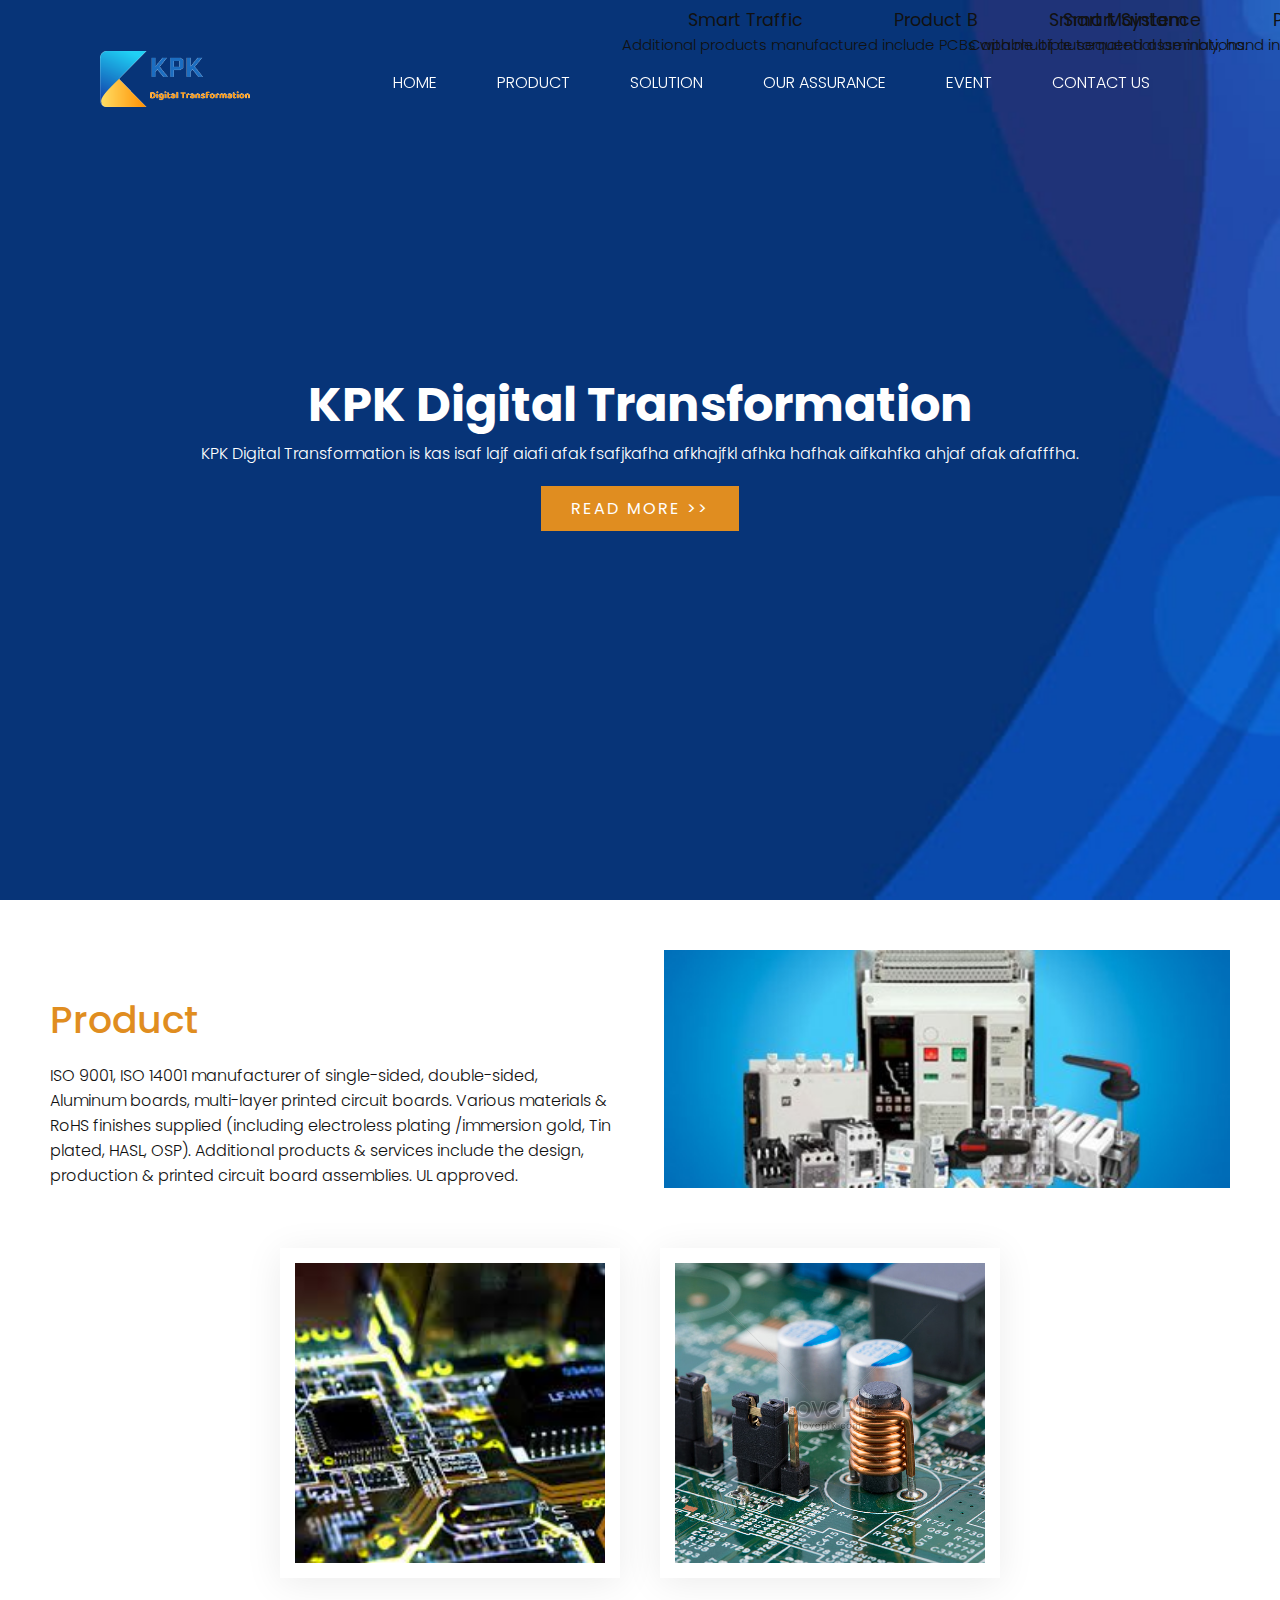
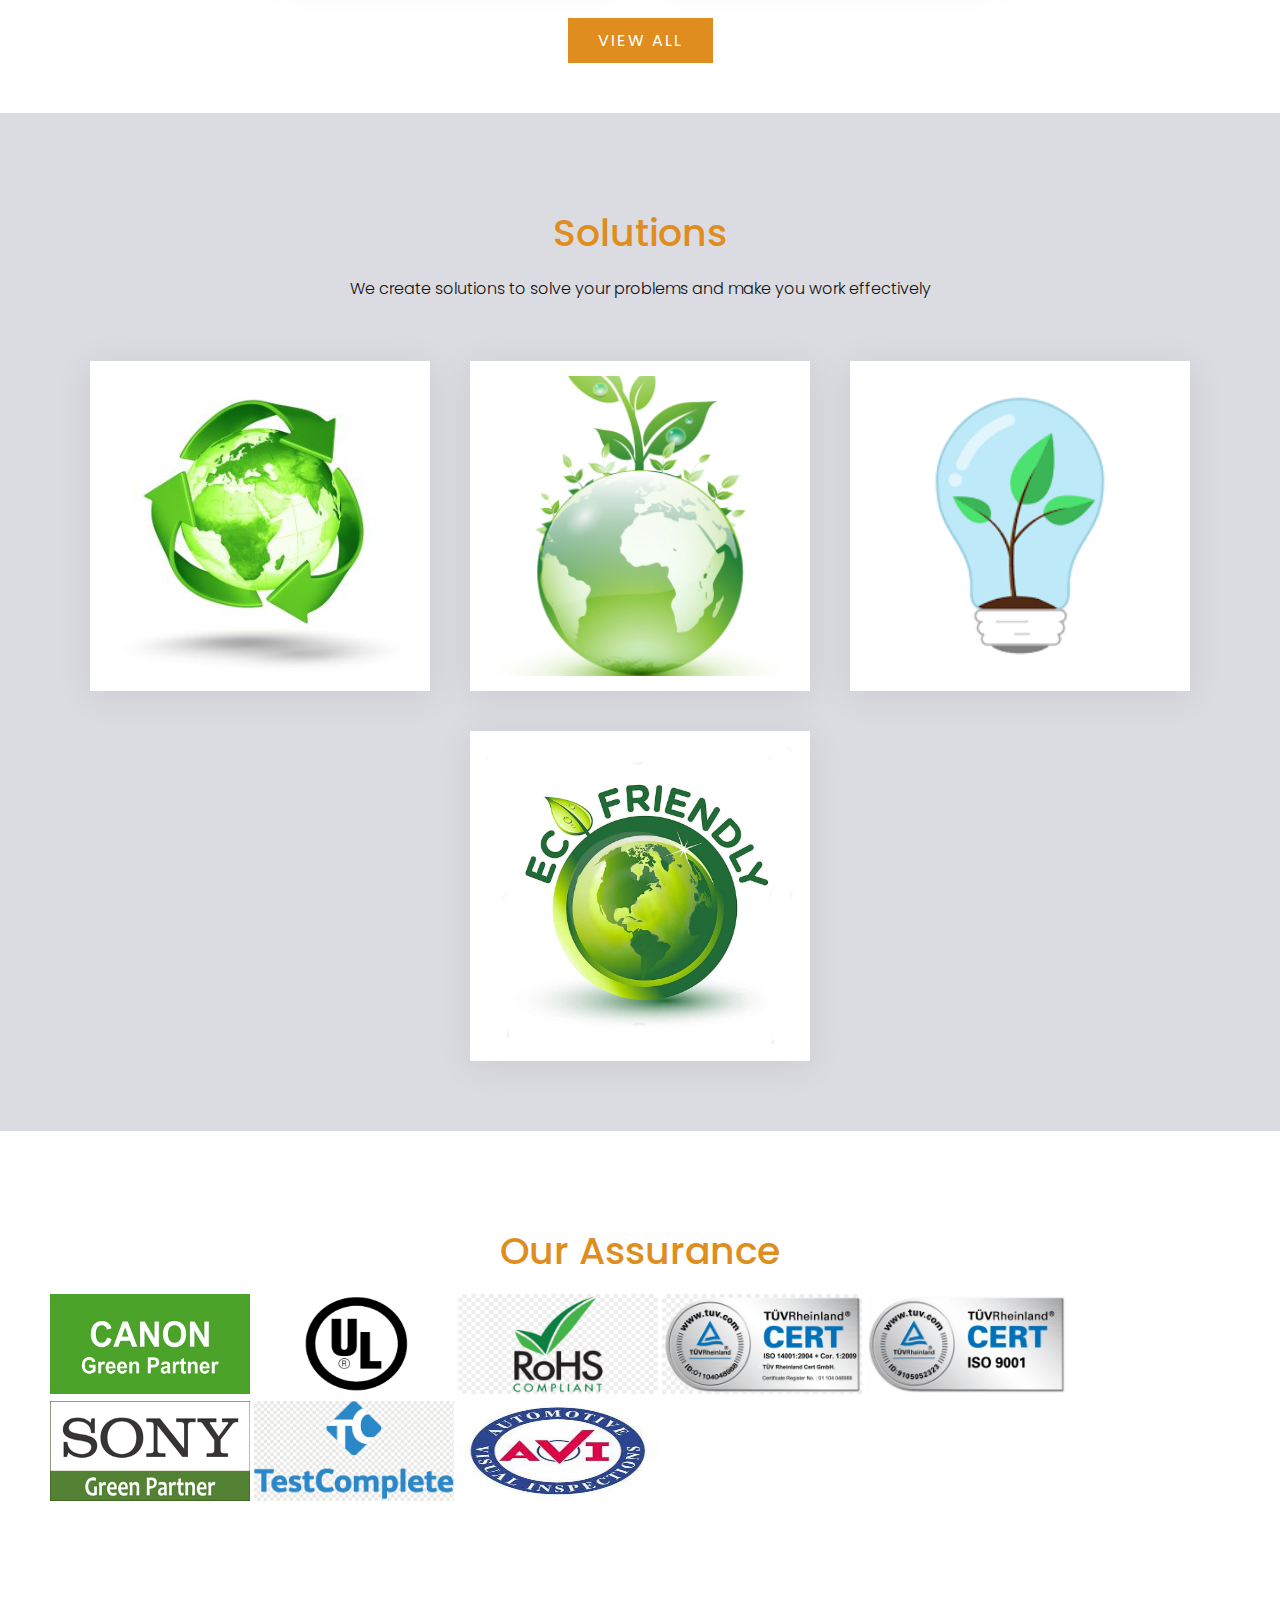
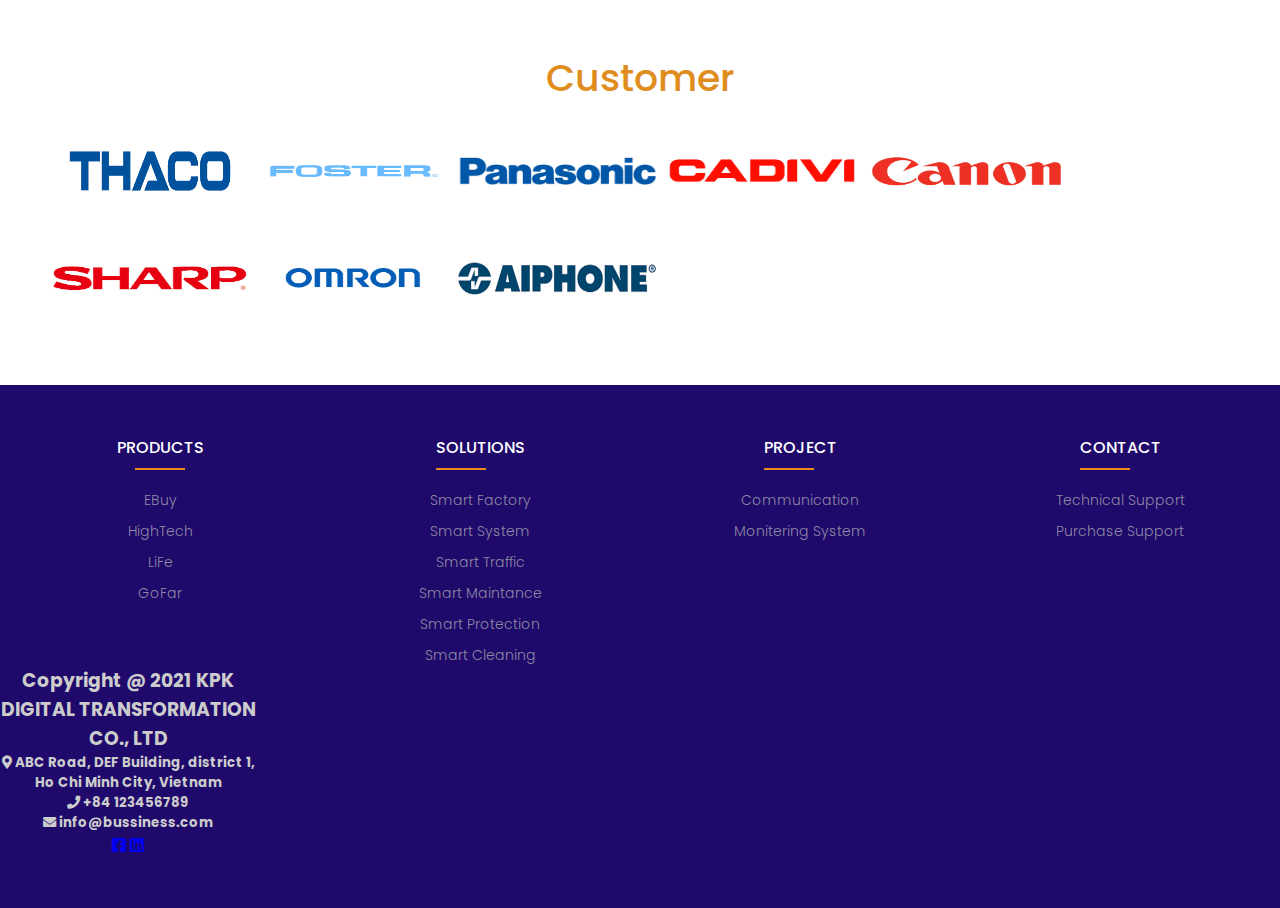
==== index.html @ be0f2faa "add component for web" ====
<!DOCTYPE html>
<html>
    <head>
        <meta charset="UTF-8">
        <meta name="viewport" content="width=device-width, initial-scale=1.0">
        <title>KPK Digital Transformation</title>
        <link rel="stylesheet" href="style.css">
        <link rel="stylesheet" href="https://cdnjs.cloudflare.com/ajax/libs/font-awesome/5.15.3/css/all.min.css">
        <link rel="preconnect" href="https://fonts.gstatic.com">
        
        <script src="https://code.jquery.com/jquery-3.3.1.slim.min.js"></script>
        <script src="https://cdnjs.cloudflare.com/ajax/libs/popper.js/1.14.7/umd/popper.min.js" ></script>
        <script src="https://stackpath.bootstrapcdn.com/bootstrap/4.3.1/js/bootstrap.min.js"></script>
        
    
    </head>
    <body>
        <!---------------header----------------->
        <header>
            <a href="index.html" class="logo"><img src="image/kpk-full.png" alt=""></a>
            <div class="navLink">
               
            <ul class="navigation">
                <li><a href="#banner">HOME</a></li> 
                <li><a href="#PRODUCT">PRODUCT</a></li>
                <li><a href="#SOLUTIONS">SOLUTION</a></li>
                <li><a href="#ASSURANCE">OUR ASSURANCE</a></li>
                <li><a href="#EVENT">EVENT</a></li>
                <li><a href="contact.html">CONTACT US</a></li>
            </ul>
            </div>
           
        </header>
        <section class="banner" id="banner">
            <div class="content">
                <h2>KPK Digital Transformation</h2>
                <p>KPK Digital Transformation is kas isaf lajf aiafi 
                    afak fsafjkafha afkhajfkl afhka hafhak aifkahfka ahjaf afak
                afafffha. </p>
                <a href="#" class="btn hero">Read More >></a>
            </div>
        </section>

<!-------------------Product--------------------------->
        <section class="product" id="PRODUCT">
            <div class="row">
                <div class="col50">
                    <h2 class="titleText"><span>Product</span></h2>
                        <p>ISO 9001, ISO 14001 manufacturer of single-sided, double-sided,
                            Aluminum boards, multi-layer printed circuit boards. Various
                            materials & RoHS finishes supplied (including electroless plating
                            /immersion gold, Tin plated, HASL, OSP). Additional products & 
                            services include the design, production & printed circuit board
                            assemblies. UL approved.
                        </p>
                </div>
                <div class="col50">
                    <div class="imgBx">
                        <img src="image/product0.jpg">
                    </div>
                </div>
            </div>

            <div class="content">
                <div class="box">
                    <div class="imgBx">
                        <a href="#"><img src="image/product1.jpg"></a>
                   </div>
                    <div class="text">
                        <h3>Product A</h3>
                        <p>Capable of automated assembly, hand insertion and soldering,
                            reflowing and wave soldering.</p>
                    </div>
                </div>
                <div class="box">
                    <div class="imgBx">
                        <a href="#"><img src="image/product2.jpg"></a>
                    </div>
                    <div class="text">
                        <h3>Product B</h3>
                        <p>Additional products manufactured include PCBs with multiple
                        sequential laminations.</p>
                    </div>
                </div>
            </div>
            <div class="title">
                <a href="#" class="btn pro">View all</a>
            </div>
        </section>

<!--------------------Solution------------------------->
        <section class="solution" id="SOLUTIONS">
            <div class="title">
                <h2 class="titleText"><span>Solutions</span></h2>
                <p>We create solutions to solve your problems and make 
                    you work effectively <br> </p>
            </div>
            <div class="content">
                <div class="box">
                    <div class="imgBx">
                        <a href="#"><img src="image/solution1.png"></a>
                    </div>
                    <div class="text">
                        <h3>Smart Factory</h3>
                    </div>
                </div>
                <div class="box">
                    <div class="imgBx">
                        <a href="#"><img src="image/solution2.jpg"></a>
                        
                    </div>
                    <div class="text">
                        <h3>Smart Maintance</h3>
                    </div>
                </div>
                <div class="box">
                    <div class="imgBx">
                        <a href="#"><img src="image/solution3.jpg"></a>
                        
                    </div>
                    <div class="text">
                        <h3>Smart Traffic</h3>
                    </div>
                </div>
                <div class="box">
                    <div class="imgBx">
                        <a href="#"><img src="image/solution4.jpg"></a>
                        
                    </div>
                    <div class="text">
                        <h3>Smart System</h3>
                    </div>
                </div>
            </div>
        </section>
<!-------------------Our Assurance--------------------------->

        <section class="assurance" id="ASSURANCE">
            <div class="title">
                <h2 class="titleText"><span>Our Assurance</span></h2>
                
            </div>
            <div class="content">
                <img src="image/assurance1.jpg">
                <img src="image/assurance2.png">
                <img src="image/assurance3.jpg">
                <img src="image/assurance4.jpg">
                <img src="image/assurance5.jpg">
                <img src="image/assurance6.jpg">
                <img src="image/assurance7.png">
                <img src="image/assurance8.jpg">
            </div>
        </section>
<!-------------------Customer--------------------------->

        <section class="customer">
            <div class="title">
                <h2 class="titleText"><span>Customer</span></h2>
                <div class="content">
                    <img src="image/customer1.jpg">
                    <img src="image/customer2.png">
                    <img src="image/customer3.jpg">
                    <img src="image/customer4.jpg">
                    <img src="image/customer5.png">
                    <img src="image/customer6.jpg">
                    <img src="image/customer7.jpg">
                    <img src="image/customer8.png">
                </div>
            </div>
        </section>


<!-------------------Footer---------------------->
        <footer class="footer">
            <div class="info">
                <div class="row">
                    <div class="footer-col">
                        <h4 class= "title"id="PRODUCT">PRODUCTS</h4>
                        <ul>
                            <li><a href="#">eBuy</a></li>
                            <li><a href="#">HighTech</a></li>
                            <li><a href="#">LiFe</a></li>
                            <li><a href="#">GoFar</a></li>
                        </ul>
                    </div>
                    <div class="footer-col">
                        <h4>SOLUTIONS</h4>
                        <ul>
                            <li><a href="#">Smart Factory</a></li>
                            <li><a href="#">Smart System</a></li>
                            <li><a href="#">Smart Traffic</a></li>
                            <li><a href="#">Smart Maintance</a></li>
                            <li><a href="#">Smart Protection</a></li>
                            <li><a href="#">Smart Cleaning</a></li>
                        </ul>
                    </div>
                    <div class="footer-col">
                        <h4>PROJECT</h4>
                        <ul>
                            <li><a href="#">Communication</a></li>
                            <li><a href="#">Monitering system</a></li>
                        </ul>
                    </div>
                    <div class="footer-col">
                        <h4>CONTACT</h4>
                        <ul>
                            <li><a href="#">Technical support</a></li>
                            <li><a href="#">Purchase support</a></li>
                        </ul>
                    </div>
                </div>
            </div>
            <div class="container">
                
                <div class="footer-row">
                        <h3>Copyright @ 2021 KPK DIGITAL TRANSFORMATION CO., LTD</h3>
                        <div class="info">
                            <div class="contact-row">
                                <div>                                    
                                    <h5><i class="fas fa-map-marker-alt"></i> ABC Road, DEF Building, district 1, Ho Chi Minh City, Vietnam</h5>
                                </div>
                            </div>
                            <div class="contact-row">
                                <div>                                    
                                    <h5><i class="fa fa-phone"></i> +84 123456789</h5>
                                </div>
                            </div>
                            <div class="contact-row">
                                <div>                                    
                                    <h5><i class="fa fa-envelope"></i> info@bussiness.com</h5>
                                </div>
                            </div>
                            <div class="face-in">
                                <a href="#"><i class="fab fa-facebook-square" width=80px></i></a>
                                <a href="#"><i class="fab fa-linkedin" width=80px></i></a>
                            </div>
                            

                        </div>
                </div>
            </div>
        </footer>
        
        
<!-----------script------------->
        <script type="text/javascript">
            window.addEventListener('scroll', function(){
                const header = document.querySelector('header');
                header.classList.toggle("sticky", window.scrollY > 0);
            });
        </script>

<script>
    var navLinks = document.getElementById("navLinks");
    function showMenu(){
        navLinks.style.right = "0";
    }
    function hideMenu(){
        navLinks.style.right = "-200px";
    }
</script>

<script type="text/javascript">
    window.addEventListener('scroll', function(){
        const header = document.querySelector('header');
        header.classList.toggle("sticky", window.scrollY > 0);
    });
</script>
    </body>
</html>
---- style.css ----
@import url('https://fonts.googleapis.com/css?family=Poppins:200,300,400,500,600,700,800,900&display=swap');

*
{
    font-family: 'Poppins', sans-serif;
    margin: 0;
    padding: 0;
    box-sizing: border-box;
    scroll-behavior: smooth;
}
p
{
    font-weight: 300;
    color: #111;

}
body
{
    min-height: 900px;  
}
.banner
{
    position: relative;
    width: 100%;
    min-height: 100vh;
    display: flex;
    justify-content: center;
    align-items: center;
    background: url(image/banner.jpg);
    background-size: cover;
}
.banner .content
{
    max-width: 900px;
    text-align: center;
}
.banner .content h2
{
    font-size: 3em;
    color: #fff;
}
.banner .content p
{
    font-size: 1em;
    color: #fff;
}

.btn
{
    font-size: 1em;
    color: #fff;
    background: #e08d20;
    display: inline-block;
    padding: 10px 30px;
    margin-top: 20px;
    text-transform: uppercase;
    text-decoration: none;
    letter-spacing: 2px;
    transition: 0.5s;
    border: #e08d20;    
}
.btn:hover
{
    /*letter-spacing: 6px;*/
    background: none;
    transition: 0.5s;
    /*border: 2px solid transparent;*/
    color: #e08d20;
    border: 2px solid #e08d20;
}


header
{
    position: fixed;
    top: 0;
    left: 0;
    width: 100%;
    padding: 40px 100px;
    z-index: 10000;
    display: flex;
    justify-content: space-between;
    align-items: center;
    transition: 0.5s;
}
header.sticky
{
    background: #fff;
    padding: 10px 100px;
    box-shadow: 0 5px 20px rgba(0,0,0,0.05);
}

header img
{
    width: 150px;
}
header .navigation
{
    position: relative;
    display: flex;
}
header .navigation li
{
    list-style: none;
    margin: 30px;
}
header .navigation li a
{
    text-decoration: none;
    color: #fff;
    font-weight: 300;
}

header.sticky .navigation li a
{
    color: #111;
}
header .navigation li a:hover
{
    color: #e08d20;
}


section
{
    padding: 50px;
}
.row
{
    position: relative;
    width: 100%;
    display: flex;
    justify-content: space-between;
}
.row .col50
{
    position: relative;
    width: 48%;
}
.titleText
{
    color: #111;
    font-size: 2cm;
    font-weight: 300;
}
.titleText span
{
    color: #e08d20;
    font-weight: 500;
    font-size: 0.5em;
}
.row .col50 .imgBx
{
    position: relative;
    width: 100%;
    /*min-height: 200px;*/
    height: 100%;
}
.row .col50 .imgBx img
{
    position: absolute;
    top: 0;
    left: 0;
    width: 100%;
    height: 100%;
    object-fit: cover;
}

.title
{
    width: 100%;
    display: flex;
    justify-content: center;
    align-items: center;
    flex-direction: column;
}

/*=================PRODUCT==================*/
.product .content
{
    display: flex;
    justify-content: center;
    flex-direction: row-reverse;
    flex-wrap: wrap;
    margin-top: 40px;
}
.product .content .box
{
    width: 340px;
    margin: 20px;
    border: 15px solid #fff;
    box-shadow: 0 5px 35px rgba(14, 13, 13, 0.08);
}
.product .content .box .imgBx
{
    position: relative;
    width: 100%;
    height: 300px;
}
.product .content .box .imgBx img
{
    position: absolute;
    top: 0;
    left: 0;
    width: 100%;
    height: 100%;
    object-fit: cover;
}
.product .content .box .text
{
    padding: 15px 0 5px;
    background: transparent;
    height: 100%;
    width: 100%;
    transition: 0.5s;
}
.product .content .box .text h3
{
    font-weight: 400;
    color: #111;
    text-align: center;
}


/*--------------solution----------------*/
.solution{
    background-color: rgb(219, 219, 226);
}
.solution .content
{
    display: flex;
    justify-content: center;
    flex-direction: row-reverse;
    flex-wrap: wrap;
    margin-top: 40px;
}
.solution .content .box
{
    width: 340px;
    margin: 20px;
    border: 15px solid #fff;
    box-shadow: 0 5px 35px rgba(14, 13, 13, 0.08);
}
.solution .content .box .imgBx
{
    position: relative;
    width: 100%;
    height: 300px;
}
.solution .content .box .imgBx img
{
    position: absolute;
    top: 0;
    left: 0;
    width: 100%;
    height: 100%;
    object-fit: cover;
}
.solution .content .box .text
{
    padding: 15px 0 5px;
    background: transparent;
    height: 100%;
    width: 100%;
    transition: 0.5s;
}
.solution .content .box .text h3
{
    font-weight: 400;
    color: #111;
    text-align: center;
}
/*==============ASSURANcE===============*/
.assurance .content img{
    width: 200px;
    height: 100px;

}

/*==============CUSTOMER================*/
.customer img{
    width: 200px;
    height: 100px;

}


/*-----------footer----------------*/
.footer{
    width: 100%;
    text-align: center;
    padding: 30px 0;
}


/*----------------footer-----------------*/
.footer{
    background-color: rgb(31, 10, 107);
    padding: 50px 0;
}
ul{
    list-style: none;
}
.row{
    display: flex;
    flex-wrap: wrap;
}
.footer-col{
    width: 25%;
    padding: 0 15px;   
}
.footer-col h4{
    font-size: 16px;
    color: #ffff;
    text-transform: capitalize;
    margin-bottom: 30px;
    font-weight: 500;
    position: relative;

}
.footer-col h4::before{
    content: '';
    position: absolute;
    text-align: center;
    bottom: -10px;
    background-color: #e98a1e;
    height: 2px;
    box-sizing: border-box;
    width: 50px;
}
.footer-col ul li:not(:last-child){
    margin-bottom: 10px;
}
.footer-col ul li a{
    font-size: 14px;
    text-transform: capitalize;
    color: #ffff;
    text-decoration: none;
    font-weight: 300;
    color: #bbbb;
    display: block;
    transition: all 0.3s ease;
}
.footer-col ul li a:hover{
    color: #fff;
    padding-left: 10px;
}

.footer-row{
    width: 20%;
    color: #ccc;
}



/*=========CONTACT us==========*/
.location{
    margin: auto;
    padding:  80px 0;
}

.contact{
    width: 80%;
    margin: auto;
}
.contact-col{
    flex-basis: 48%;
    margin-bottom: 30px;
}
.contact-col div{
    display: flex;
    align-items: center;
    margin-bottom: 40px;
}

.contact-col input, .contact-col textarea{
    width: 100%;
    padding: 15px;
    margin-bottom: 17px;
    outline: none;
    border: 1px solid #ccc;
    box-sizing: border-box;
}

/*----------------------------Navbar in other site----------------------------*/
.nav-bar{
    /*top: -10;
    z-index: 10;*/
    position: relative;
    display: flex;
    justify-content: space-between;
    align-items: center;
}
.nav-bar img{
    width: 150px;
}

.nav-link{
    flex: 1;
    text-align: right;
    color: #111;
    font-weight: 600;
    font-size: 16px;
}
.nav-link ul li{
    list-style: none;
    display: inline-block;
    padding: 8px 12px;
    position: relative;
}
.nav-link ul li a{
    color: #111;
    text-decoration: none;
    font-size: 16px;
}
.nav-link ul li a:hover{
    color: #e08d20;
}

/* Slideshow container */
.slideshow-container {
    max-width: 1000px;
    position: relative;
    margin: auto;
  }
  
  /* Hide the images by default */
  .mySlides {
    display: none;
  }
  
  /* Next & previous buttons */
  .prev, .next {
    cursor: pointer;
    position: absolute;
    top: 50%;
    width: auto;
    margin-top: -22px;
    padding: 16px;
    color: white;
    font-weight: bold;
    font-size: 18px;
    transition: 0.6s ease;
    border-radius: 0 3px 3px 0;
    user-select: none;
  }
  
  /* Position the "next button" to the right */
  .next {
    right: 0;
    border-radius: 3px 0 0 3px;
  }
  
  /* On hover, add a black background color with a little bit see-through */
  .prev:hover, .next:hover {
    background-color: rgba(0,0,0,0.8);
  }
  
  /* Caption text */
  .text {
    color: #f2f2f2;
    font-size: 15px;
    padding: 8px 12px;
    position: absolute;
    bottom: 8px;
    width: 100%;
    text-align: center;
  }
  
  /* Number text (1/3 etc) */
  .numbertext {
    color: #f2f2f2;
    font-size: 12px;
    padding: 8px 12px;
    position: absolute;
    top: 0;
  }
  
  /* The dots/bullets/indicators */
  .dot {
    cursor: pointer;
    height: 15px;
    width: 15px;
    margin: 0 2px;
    background-color: #bbb;
    border-radius: 50%;
    display: inline-block;
    transition: background-color 0.6s ease;
  }
  
  .active, .dot:hover {
    background-color: #717171;
  }
  
  /* Fading animation */
  .fade {
    -webkit-animation-name: fade;
    -webkit-animation-duration: 1.5s;
    animation-name: fade;
    animation-duration: 1.5s;
  }
  
  @-webkit-keyframes fade {
    from {opacity: .4}
    to {opacity: 1}
  }
  
  @keyframes fade {
    from {opacity: .4}
    to {opacity: 1}
  }
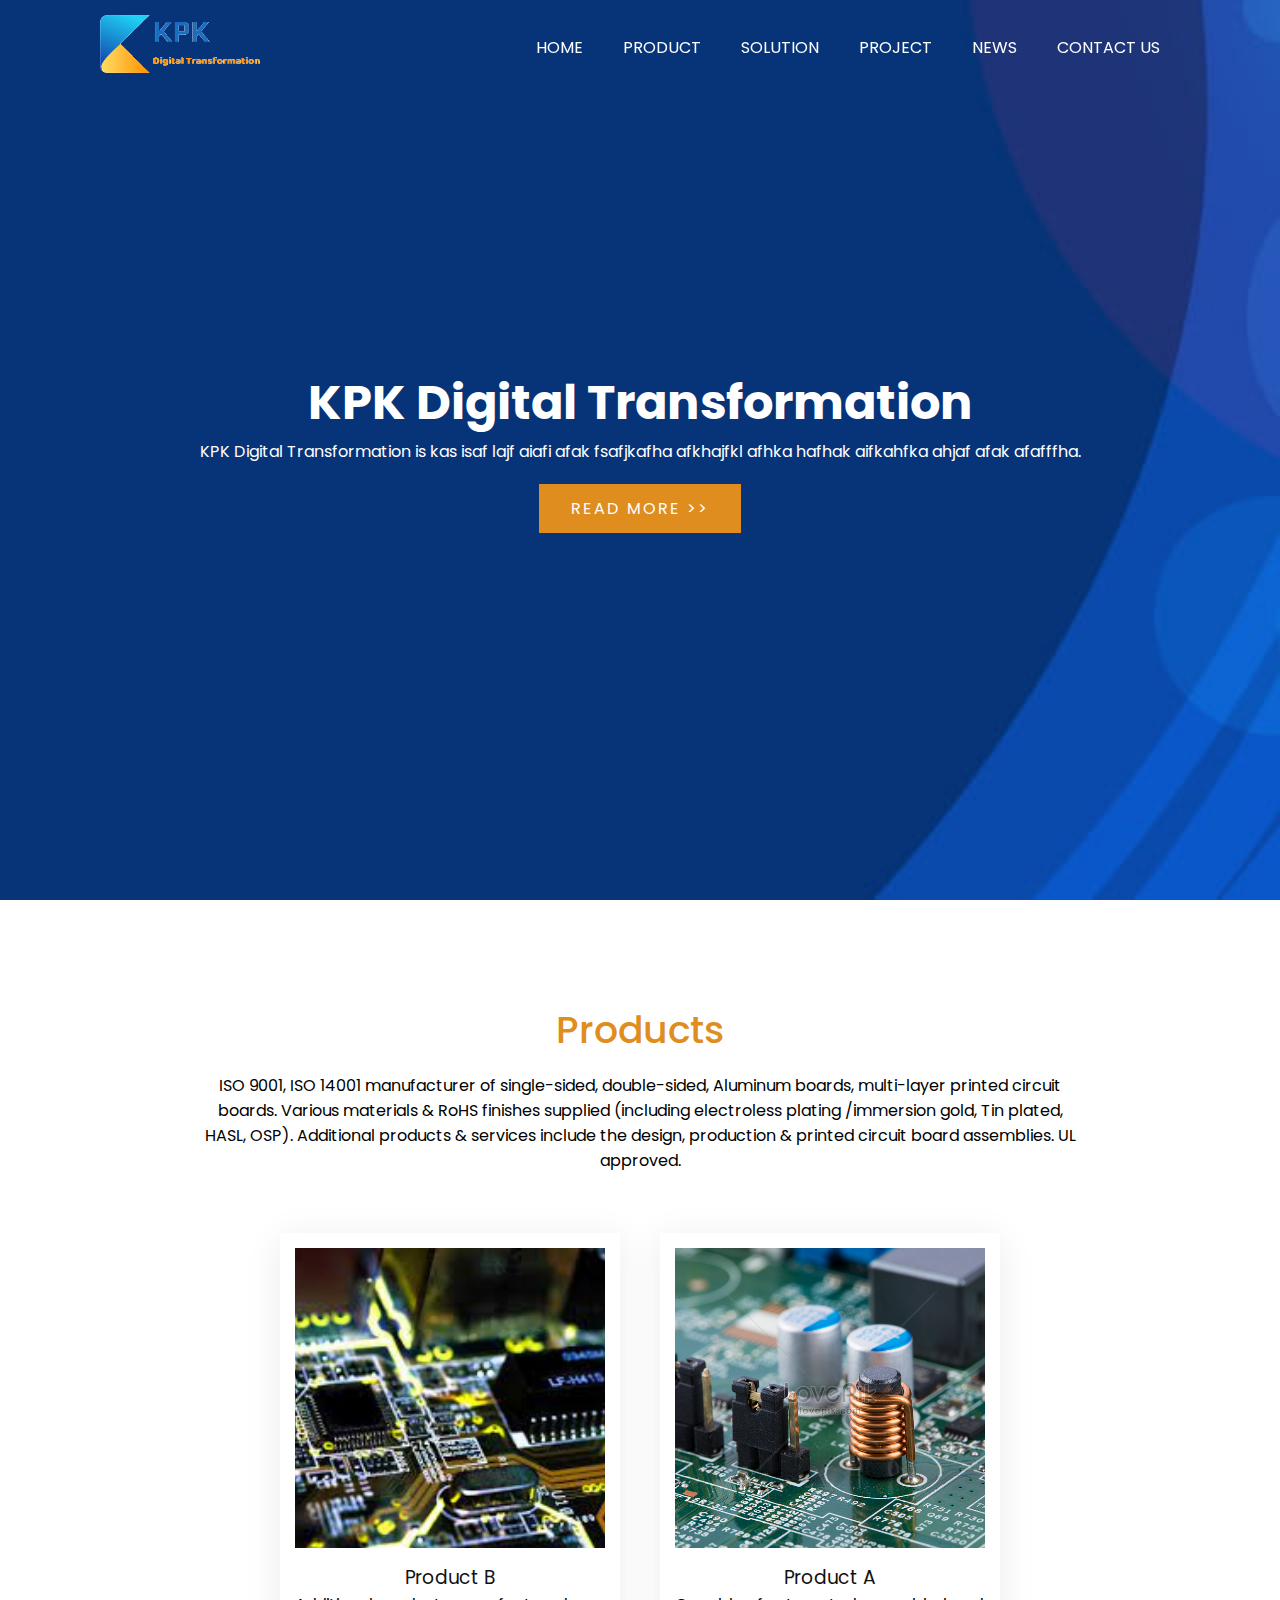
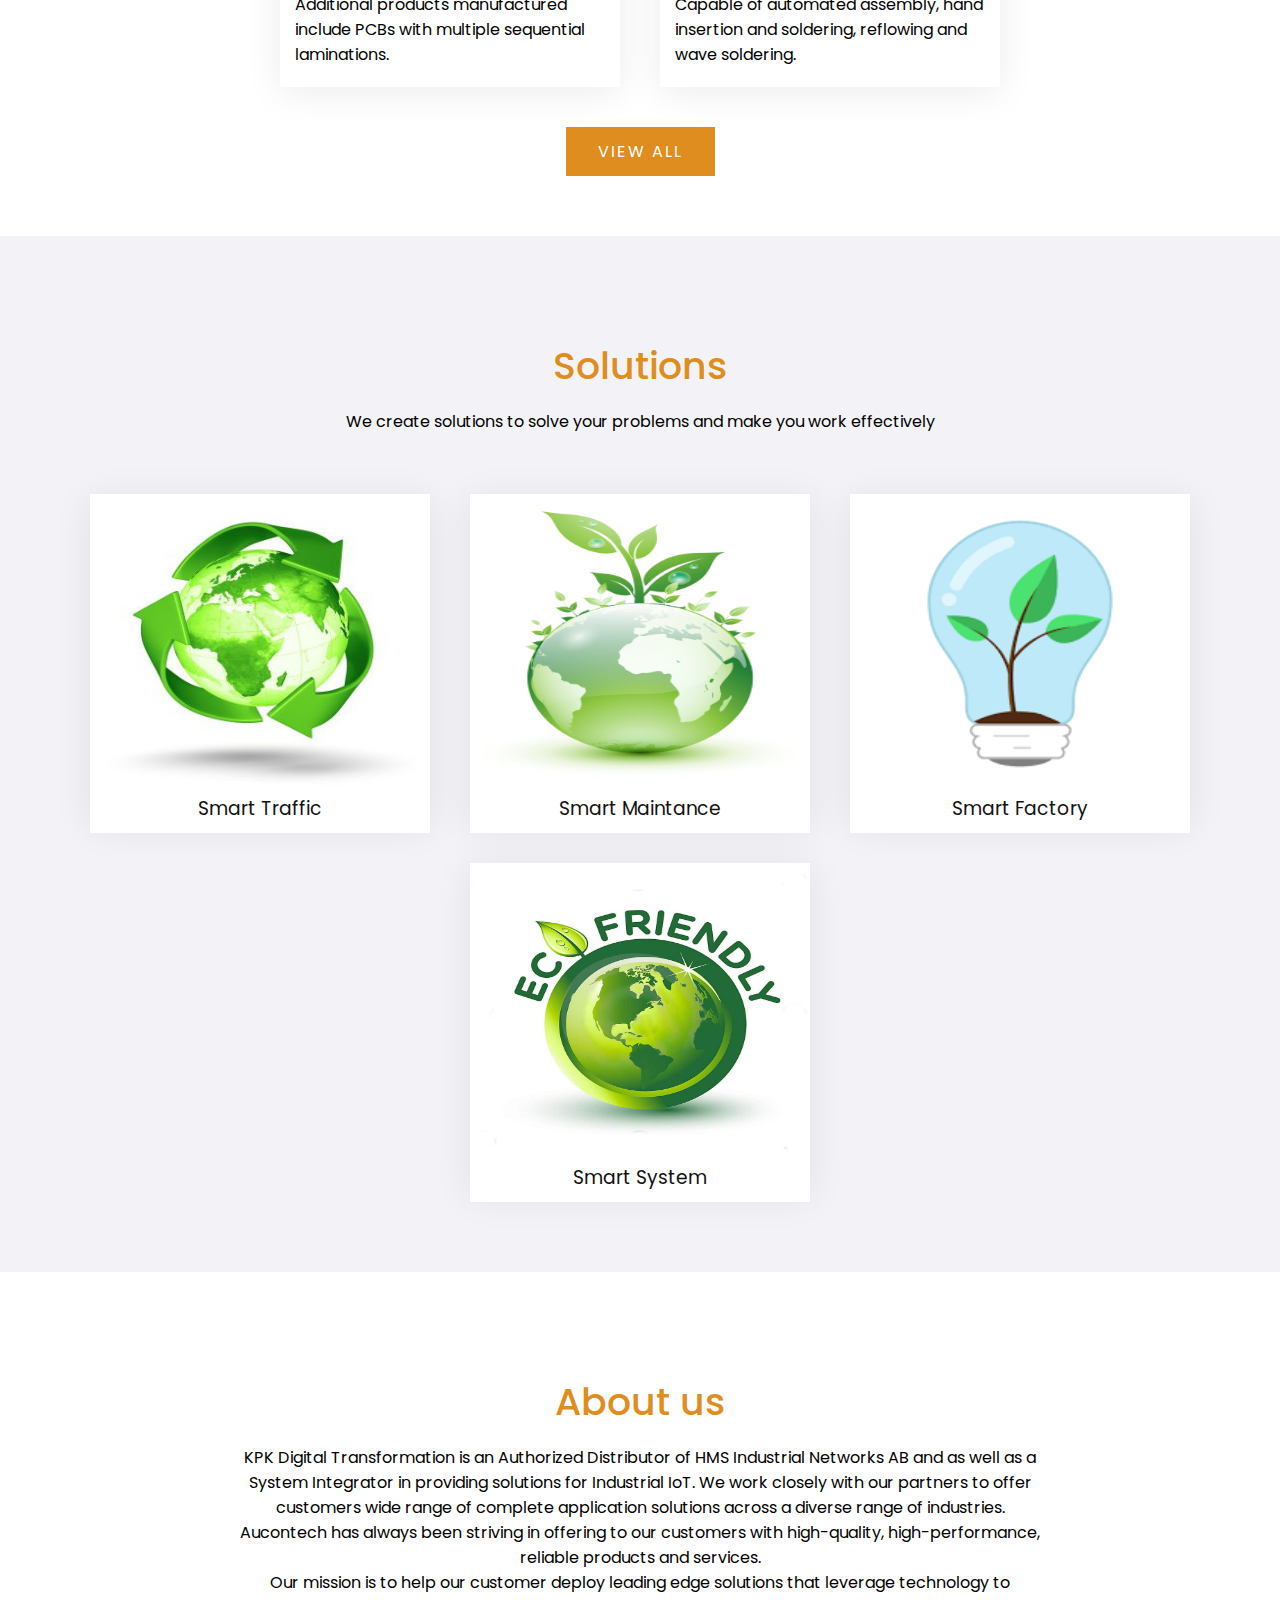
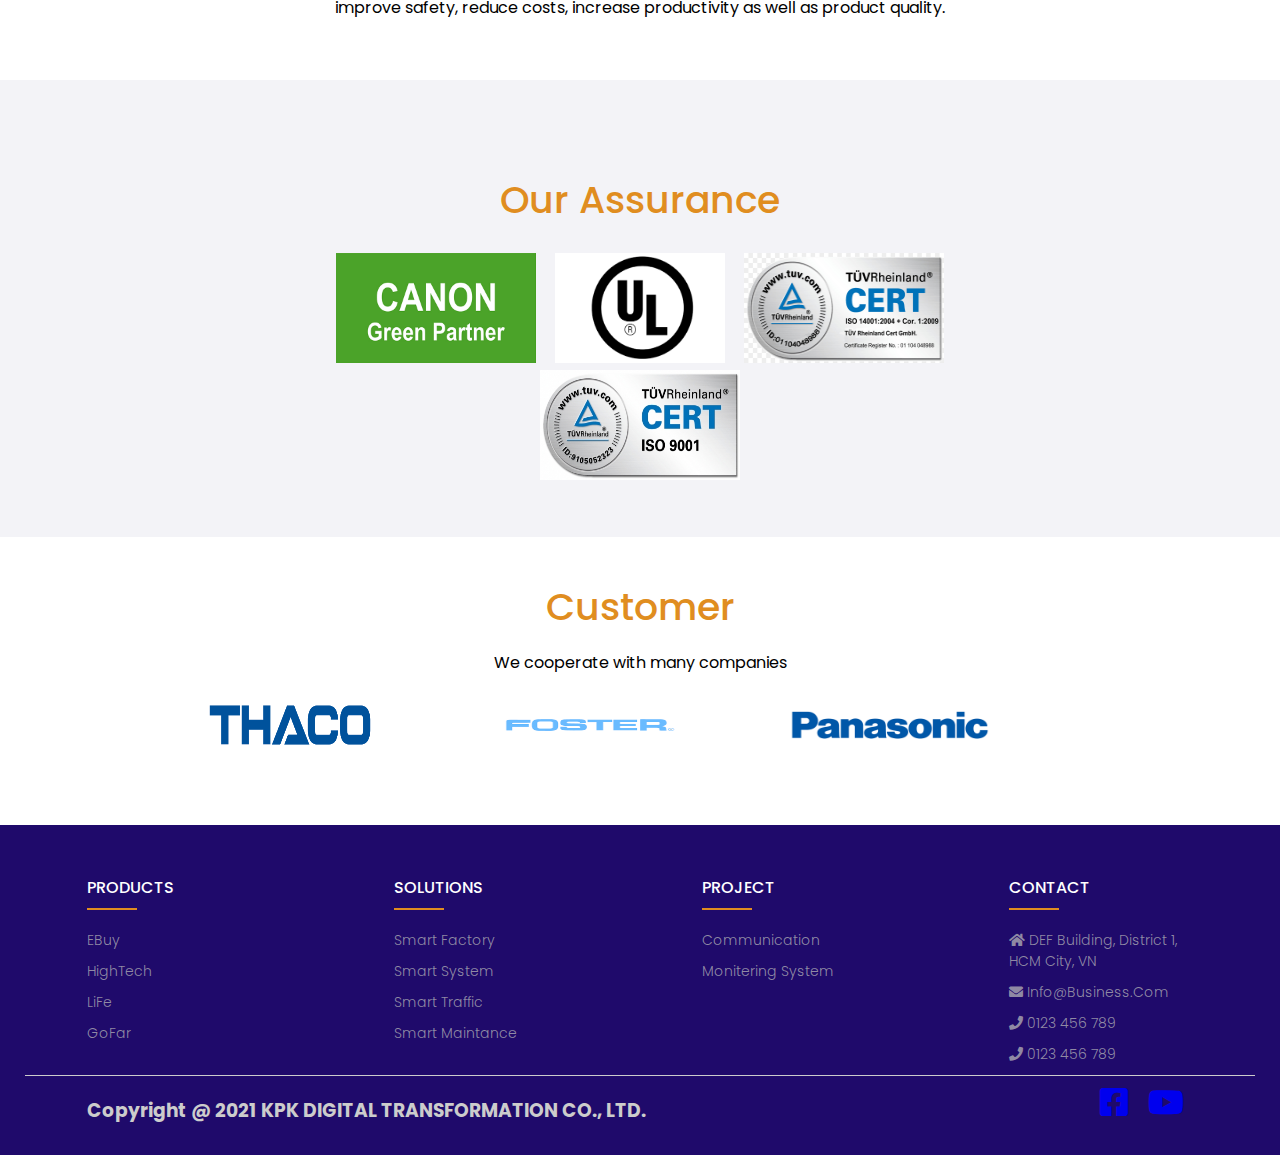
==== commit 84d3b8be: "[Frontend] Update website" ====
--- a/index.html
+++ b/index.html
@@ -7,60 +7,82 @@
         <link rel="stylesheet" href="style.css">
         <link rel="stylesheet" href="https://cdnjs.cloudflare.com/ajax/libs/font-awesome/5.15.3/css/all.min.css">
         <link rel="preconnect" href="https://fonts.gstatic.com">
-        
-        <script src="https://code.jquery.com/jquery-3.3.1.slim.min.js"></script>
-        <script src="https://cdnjs.cloudflare.com/ajax/libs/popper.js/1.14.7/umd/popper.min.js" ></script>
-        <script src="https://stackpath.bootstrapcdn.com/bootstrap/4.3.1/js/bootstrap.min.js"></script>
-        
+        <script src="https://cdnjs.cloudflare.com/ajax/libs/jquery/3.6.0/jquery.min.js" charset="utf-8"></script>
+        <script src="action.js"></script>        
     
     </head>
     <body>
-        <!---------------header----------------->
+        <!-----------------------header-------------------------------->
         <header>
-            <a href="index.html" class="logo"><img src="image/kpk-full.png" alt=""></a>
-            <div class="navLink">
-               
-            <ul class="navigation">
-                <li><a href="#banner">HOME</a></li> 
-                <li><a href="#PRODUCT">PRODUCT</a></li>
-                <li><a href="#SOLUTIONS">SOLUTION</a></li>
-                <li><a href="#ASSURANCE">OUR ASSURANCE</a></li>
-                <li><a href="#EVENT">EVENT</a></li>
-                <li><a href="contact.html">CONTACT US</a></li>
-            </ul>
-            </div>
-           
-        </header>
-        <section class="banner" id="banner">
+            <a href="index.html"><img src="image/kpk-full.png" alt=""></a>
+            <div class="navigation">
+              <ul class="menu">
+                  <div class="close-btn"><i class="fas fa-times fa-2x" style="color: #fff;"></i></div>
+                  <li class="menu-item"><a href="#home">HOME</a></li>
+                  <li class="menu-item"><a href="#product">PRODUCT</a></li>
+                  <li class="menu-item"><a href="#solution">SOLUTION</a></li>
+                  <li class="menu-item">
+                      <a class="sub-btn" href="#">PROJECT</a>
+                      <ul class="sub-menu">
+                          <li class="sub-item"><a href="">Projects</a></li>
+                          <li class="sub-item"><a href="contract.html">Contract Lookup</a></li>
+                      </ul>
+                  </li>
+                  <li class="menu-item"><a href="newsRoot.html">NEWS</a></li>
+                  <li class="menu-item"><a href="contact.html">CONTACT US</a></li>
+              </ul>
+            </div>
+            <div class="menu-btn"><i class="fas fa-bars fa-2x"></i></div>
+          </header>
+          <script type="text/javascript">
+            //jquery for toggle dropdown menus
+            $(document).ready(function(){
+              //toggle sub-menus
+              $(".sub-btn").click(function(){
+                $(this).next(".sub-menu").slideToggle();
+              });
+        
+              //toggle more-menus
+              $(".more-btn").click(function(){
+                $(this).next(".more-menu").slideToggle();
+              });
+            });
+            //javascript for the responsive navigation menu
+            var menu = document.querySelector(".menu");
+            var menuBtn = document.querySelector(".menu-btn");
+            var closeBtn = document.querySelector(".close-btn");
+
+            menuBtn.addEventListener("click", () => {
+            menu.classList.add("active");
+            });
+
+            closeBtn.addEventListener("click", () => {
+            menu.classList.remove("active");
+            });
+        </script>
+
+        <section class="banner" id="home">
             <div class="content">
                 <h2>KPK Digital Transformation</h2>
                 <p>KPK Digital Transformation is kas isaf lajf aiafi 
                     afak fsafjkafha afkhajfkl afhka hafhak aifkahfka ahjaf afak
                 afafffha. </p>
-                <a href="#" class="btn hero">Read More >></a>
+                <a href="#about-us" class="btn hero">Read More >></a>
             </div>
         </section>
-
+        
+           
 <!-------------------Product--------------------------->
-        <section class="product" id="PRODUCT">
-            <div class="row">
-                <div class="col50">
-                    <h2 class="titleText"><span>Product</span></h2>
-                        <p>ISO 9001, ISO 14001 manufacturer of single-sided, double-sided,
-                            Aluminum boards, multi-layer printed circuit boards. Various
-                            materials & RoHS finishes supplied (including electroless plating
-                            /immersion gold, Tin plated, HASL, OSP). Additional products & 
-                            services include the design, production & printed circuit board
-                            assemblies. UL approved.
-                        </p>
-                </div>
-                <div class="col50">
-                    <div class="imgBx">
-                        <img src="image/product0.jpg">
-                    </div>
-                </div>
-            </div>
-
+        <section class="product" id="product">            
+            <div class="title">
+                <h2 class="titleText"><span>Products</span></h2>
+                <p>ISO 9001, ISO 14001 manufacturer of single-sided, double-sided,
+                    Aluminum boards, multi-layer printed circuit boards. Various
+                    materials & RoHS finishes supplied (including electroless plating
+                    /immersion gold, Tin plated, HASL, OSP). Additional products & 
+                    services include the design, production & printed circuit board
+                    assemblies. UL approved.<br> </p>
+            </div>
             <div class="content">
                 <div class="box">
                     <div class="imgBx">
@@ -84,12 +106,12 @@
                 </div>
             </div>
             <div class="title">
-                <a href="#" class="btn pro">View all</a>
+                <a href="product.html" class="btn btn-view-all">View all</a>
             </div>
         </section>
 
 <!--------------------Solution------------------------->
-        <section class="solution" id="SOLUTIONS">
+        <section class="solution" id="solution">
             <div class="title">
                 <h2 class="titleText"><span>Solutions</span></h2>
                 <p>We create solutions to solve your problems and make 
@@ -133,138 +155,120 @@
                 </div>
             </div>
         </section>
-<!-------------------Our Assurance--------------------------->
-
-        <section class="assurance" id="ASSURANCE">
-            <div class="title">
-                <h2 class="titleText"><span>Our Assurance</span></h2>
-                
-            </div>
-            <div class="content">
-                <img src="image/assurance1.jpg">
-                <img src="image/assurance2.png">
-                <img src="image/assurance3.jpg">
-                <img src="image/assurance4.jpg">
-                <img src="image/assurance5.jpg">
-                <img src="image/assurance6.jpg">
-                <img src="image/assurance7.png">
-                <img src="image/assurance8.jpg">
-            </div>
-        </section>
-<!-------------------Customer--------------------------->
-
-        <section class="customer">
-            <div class="title">
-                <h2 class="titleText"><span>Customer</span></h2>
+
+<!---------------------About us-------------------------->
+    <section class="about-us" id="about-us">
+        <div class="title">
+            <h2 class="titleText"><span>About us</span></h2>
+            <p>KPK Digital Transformation is an Authorized Distributor of HMS Industrial Networks AB 
+                and as well as 
+                a System Integrator in providing solutions for Industrial IoT. We work closely with
+                our partners to offer customers wide range of complete application solutions across 
+                a diverse range of industries. Aucontech has always been striving in offering to our
+                customers with high-quality, high-performance, reliable products and services. <br>
+
+                Our mission is to help our customer deploy leading edge solutions that leverage 
+                technology to improve safety, reduce costs, increase productivity as well as product
+                quality.</p>
+        </div>
+    </section>        
+    <!-------------------Our Assurance--------------------------->
+            <section class="assurance" id="assurance">
+                <div class="title">
+                    <h2 class="titleText"><span>Our Assurance</span></h2>
+                    
+                </div>
                 <div class="content">
-                    <img src="image/customer1.jpg">
-                    <img src="image/customer2.png">
-                    <img src="image/customer3.jpg">
-                    <img src="image/customer4.jpg">
-                    <img src="image/customer5.png">
-                    <img src="image/customer6.jpg">
-                    <img src="image/customer7.jpg">
-                    <img src="image/customer8.png">
-                </div>
-            </div>
-        </section>
-
-
-<!-------------------Footer---------------------->
-        <footer class="footer">
-            <div class="info">
-                <div class="row">
-                    <div class="footer-col">
-                        <h4 class= "title"id="PRODUCT">PRODUCTS</h4>
+                    <img src="image/assurance1.jpg">
+                    <img src="image/assurance2.png">
+                    <img src="image/assurance4.jpg">
+                    <img src="image/assurance5.jpg">
+                </div>
+            </section>
+    <!-------------------Customer--------------------------->
+    <section class="customer">
+        <div class="title">
+            <h2 class="titleText"><span>Customer</span></h2>
+            <p>We cooperate with many companies<br> </p>
+        </div>
+        <div class="slideshow">
+            <div class="slide-wrapper">
+            <div class="slide"><a href="#"><img src="image/customer1.jpg"></a></div>
+            <div class="slide"><a href="#"><img src="image/customer2.png"></a></div>
+            <div class="slide"><a href="#"><img src="image/customer3.jpg"></a></div>
+            <div class="slide"><a href="#"><img src="image/customer4.jpg"></a></div>
+            <div class="slide"><a href="#"><img src="image/customer5.png"></a></div>
+            <div class="slide"><a href="#"><img src="image/customer6.jpg"></a></div>        
+            </div>
+        </div>
+    </section>
+
+
+    <!---------------------Footer--------------------------->
+    <footer class="footer">
+        <div class="info">
+            <div class="row">
+                <div class="footer-col">
+                    <h4>PRODUCTS</h4>
+                    <ul>
+                        <li><a href="#">eBuy</a></li>
+                        <li><a href="#">HighTech</a></li>
+                        <li><a href="#">LiFe</a></li>
+                        <li><a href="#">GoFar</a></li>
+                    </ul>
+                </div>
+                <div class="footer-col">
+                    <h4>SOLUTIONS</h4>
+                    <ul>
+                        <li><a href="#">Smart Factory</a></li>
+                        <li><a href="#">Smart System</a></li>
+                        <li><a href="#">Smart Traffic</a></li>
+                        <li><a href="#">Smart Maintance</a></li>
+                    </ul>
+                </div>
+                <div class="footer-col">
+                    <h4>PROJECT</h4>
+                    <ul>
+                        <li><a href="#">Communication</a></li>
+                        <li><a href="#">Monitering system</a></li>
+                    </ul>
+                </div>
+                <div class="footer-col">
+                    <h4>CONTACT</h4>                        
+                    <div>
                         <ul>
-                            <li><a href="#">eBuy</a></li>
-                            <li><a href="#">HighTech</a></li>
-                            <li><a href="#">LiFe</a></li>
-                            <li><a href="#">GoFar</a></li>
+                            <li><a href=""><i class="fas fa-home"></i>
+                                DEF Building, District 1, HCM City, VN  </a>                                
+                            </li>
+                            <li><a href=""><i class="fas fa-envelope"></i>
+                                info@business.com</a>                                
+                            </li>                        
+                            <li><a href=""><i class="fas fa-phone"></i>
+                                0123 456 789</a>                                
+                            </li>
+                            <li><a href=""><i class="fas fa-phone"></i>
+                                0123 456 789</a>                                
+                            </li>
                         </ul>
-                    </div>
-                    <div class="footer-col">
-                        <h4>SOLUTIONS</h4>
-                        <ul>
-                            <li><a href="#">Smart Factory</a></li>
-                            <li><a href="#">Smart System</a></li>
-                            <li><a href="#">Smart Traffic</a></li>
-                            <li><a href="#">Smart Maintance</a></li>
-                            <li><a href="#">Smart Protection</a></li>
-                            <li><a href="#">Smart Cleaning</a></li>
-                        </ul>
-                    </div>
-                    <div class="footer-col">
-                        <h4>PROJECT</h4>
-                        <ul>
-                            <li><a href="#">Communication</a></li>
-                            <li><a href="#">Monitering system</a></li>
-                        </ul>
-                    </div>
-                    <div class="footer-col">
-                        <h4>CONTACT</h4>
-                        <ul>
-                            <li><a href="#">Technical support</a></li>
-                            <li><a href="#">Purchase support</a></li>
-                        </ul>
-                    </div>
-                </div>
-            </div>
-            <div class="container">
-                
-                <div class="footer-row">
-                        <h3>Copyright @ 2021 KPK DIGITAL TRANSFORMATION CO., LTD</h3>
-                        <div class="info">
-                            <div class="contact-row">
-                                <div>                                    
-                                    <h5><i class="fas fa-map-marker-alt"></i> ABC Road, DEF Building, district 1, Ho Chi Minh City, Vietnam</h5>
-                                </div>
-                            </div>
-                            <div class="contact-row">
-                                <div>                                    
-                                    <h5><i class="fa fa-phone"></i> +84 123456789</h5>
-                                </div>
-                            </div>
-                            <div class="contact-row">
-                                <div>                                    
-                                    <h5><i class="fa fa-envelope"></i> info@bussiness.com</h5>
-                                </div>
-                            </div>
-                            <div class="face-in">
-                                <a href="#"><i class="fab fa-facebook-square" width=80px></i></a>
-                                <a href="#"><i class="fab fa-linkedin" width=80px></i></a>
-                            </div>
-                            
-
-                        </div>
-                </div>
-            </div>
-        </footer>
-        
-        
-<!-----------script------------->
-        <script type="text/javascript">
-            window.addEventListener('scroll', function(){
-                const header = document.querySelector('header');
-                header.classList.toggle("sticky", window.scrollY > 0);
-            });
-        </script>
-
-<script>
-    var navLinks = document.getElementById("navLinks");
-    function showMenu(){
-        navLinks.style.right = "0";
-    }
-    function hideMenu(){
-        navLinks.style.right = "-200px";
-    }
-</script>
-
-<script type="text/javascript">
-    window.addEventListener('scroll', function(){
-        const header = document.querySelector('header');
-        header.classList.toggle("sticky", window.scrollY > 0);
-    });
-</script>
+                        
+                    </div>
+                </div>
+            </div>
+        </div>
+        <div class="footer-row">                
+            <div class="copyright">
+                    <h3>Copyright @ 2021 KPK DIGITAL TRANSFORMATION CO., LTD.</h3>
+            </div>
+            <div class="face-in">
+                <div class="face-in-icon">
+                    <a href="#"><i class="fab fa-facebook-square fa-2x"></i></a>
+                </div>
+                <div class="face-in-icon">
+                    <a href="#"><i class="fab fa-youtube fa-2x"></i></a>
+                </div>
+            </div>
+        </div>
+    </footer>
+      
     </body>
 </html>--- a/style.css
+++ b/style.css
@@ -1,55 +1,22 @@
-@import url('https://fonts.googleapis.com/css?family=Poppins:200,300,400,500,600,700,800,900&display=swap');
-
-*
-{
-    font-family: 'Poppins', sans-serif;
-    margin: 0;
-    padding: 0;
-    box-sizing: border-box;
-    scroll-behavior: smooth;
-}
-p
-{
-    font-weight: 300;
-    color: #111;
-
-}
-body
-{
-    min-height: 900px;  
-}
-.banner
-{
-    position: relative;
-    width: 100%;
-    min-height: 100vh;
-    display: flex;
-    justify-content: center;
-    align-items: center;
-    background: url(image/banner.jpg);
-    background-size: cover;
-}
-.banner .content
-{
-    max-width: 900px;
-    text-align: center;
-}
-.banner .content h2
-{
-    font-size: 3em;
-    color: #fff;
-}
-.banner .content p
+@import url('https://fonts.googleapis.com/css2?family=Poppins:wght@100;200;300;400;500;600;700;800;900&display=swap');
+
+*{
+  margin: 0;
+  padding: 0;
+  box-sizing: border-box;
+  font-family: "Poppins", sans-serif;
+  scroll-behavior: smooth;
+}
+:root{
+    --orange-color: #e08d20;
+    --blue-color: rgb(31, 10, 107);
+}
+
+.btn
 {
     font-size: 1em;
     color: #fff;
-}
-
-.btn
-{
-    font-size: 1em;
-    color: #fff;
-    background: #e08d20;
+    background: var(--orange-color);
     display: inline-block;
     padding: 10px 30px;
     margin-top: 20px;
@@ -57,86 +24,347 @@
     text-decoration: none;
     letter-spacing: 2px;
     transition: 0.5s;
-    border: #e08d20;    
-}
+    border: 2px solid var(--orange-color);}
 .btn:hover
 {
     /*letter-spacing: 6px;*/
     background: none;
     transition: 0.5s;
     /*border: 2px solid transparent;*/
-    color: #e08d20;
-    border: 2px solid #e08d20;
-}
-
-
-header
-{
+    color: var(--orange-color);
+    border: 2px solid var(--orange-color);
+}
+section{
+  padding: 20px 100px;
+}
+
+.section-home{
+  position: relative;
+  min-height: 100vh;
+  background-size: cover;
+  background-position: center;
+  display: flex;
+  justify-content: center;
+  align-items: center;
+}
+
+.section-home:before{
+  content: '';
+  position: absolute;
+  background: linear-gradient(to top, #23252B, transparent);
+  width: 100%;
+  height: 80px;
+  bottom: 0;
+}
+
+
+
+header{
+  z-index: 999;
+  position: fixed;
+  top: 0;
+  left: 0;
+  width: 100%;
+  display: flex;
+  justify-content: space-between;
+  align-items: center;
+  padding: 10px 100px;
+  transition: 0.6s;
+}
+header.sticky
+{
+    background: #fff;
+    transition: 0.6s;
+    box-shadow: 0 5px 20px rgba(0,0,0,0.05);
+}
+header.sticky .navigation li a
+{
+    color: #111;
+}
+header img
+{
+    width: 10rem;
+}
+
+header .navigation{
+  position: relative;
+  line-height: 75px;
+  transition: 0.6s;
+  transition-property: line-height;
+}
+
+header.sticky .navigation{
+  line-height: 60px;
+}
+header .navigation li a:hover
+{
+    color: var(--orange-color);
+}
+header .navigation .menu{
+  position: relative;
+  display: flex;
+  justify-content: center;
+  list-style: none;
+  user-select: none;
+}
+
+.menu-item > a{
+  color: #fff;
+  font-size: 1em;
+  text-decoration: none;
+  margin: 20px;
+  padding: 25px 0;
+}
+
+.menu-item > a:hover{
+  color: var(--orange-color);
+  transition: 0.3s;
+}
+
+.menu-item .sub-menu{
+  position: absolute;
+  background: #abadb1;
+  top: 74px;
+  line-height: 40px;
+  list-style: none;
+  border-radius: 0 0 8px 8px;
+  box-shadow: 0 5px 25px rgb(0 0 0 / 20%);
+  pointer-events: none;
+  transform: translateY(20px);
+  opacity: 0;
+  transition: 0.3s;
+  transition-property: transform, opacity;
+}
+
+header.sticky .menu-item .sub-menu{
+  top: 60px;
+}
+
+.menu-item:hover .sub-menu{
+  pointer-events: all;
+  transform: translateY(0);
+  opacity: 1;
+}
+
+.menu-item .sub-menu .sub-item{
+  position: relative;
+  padding: 7px 0;
+  cursor: pointer;
+  box-shadow: inset 0px -30px 5px -30px rgba(255, 255, 255, 0.2);
+}
+
+.menu-item .sub-menu .sub-item a{
+  color: #fff;
+  font-size: 1em;
+  text-decoration: none;
+  padding: 15px 30px;
+}
+
+.menu-item .sub-menu .sub-item:hover{
+  background: #4080EF;
+}
+
+.menu-item .sub-menu .sub-item:last-child:hover{
+  border-radius: 0 0 8px 8px;
+}
+
+.more .more-menu{
+  position: absolute;
+  background: #23252B;
+  list-style: none;
+  top: 0;
+  left: 100%;
+  white-space: nowrap;
+  border-radius: 0 8px 8px 8px;
+  overflow: hidden;
+  pointer-events: none;
+  transform: translateY(20px);
+  opacity: 0;
+  transition: 0.3s;
+  transition-property: transform, opacity;
+}
+
+.more:hover .more-menu{
+  pointer-events: all;
+  transform: translateY(0);
+  opacity: 1;
+}
+
+.more .more-menu .more-item{
+  padding: 7px 0;
+  box-shadow: inset 0px -30px 5px -30px rgba(255, 255, 255, 0.2);
+  transition: 0.3s;
+}
+
+.more .more-menu .more-item:hover{
+  background: #4080EF;
+}
+
+.menu-btn,.close-btn{
+  display: none;
+}
+
+@media (max-width: 1060px){
+  header .navigation .menu{
     position: fixed;
+    display: block;
+    background: #4465ca;
+    min-width: 350px;
+    height: 100vh;
+    top: 0;
+    right: -100%;
+    padding: 90px 50px;
+    visibility: hidden;
+    overflow-y: auto;
+    transition: 0.5s;
+    transition-property: right, visibility;
+  }
+
+  header.sticky .navigation{
+    line-height: 75px;
+  }
+  header.sticky .navigation li a{
+      color: #fff;
+  }
+  
+  header .navigation .menu.active{
+    right: 0;
+    visibility: visible;
+  }
+
+  .menu-item{
+    position: relative;
+  }
+
+  .menu-item .sub-menu{
+    opacity: 1;
+    position: relative;
+    top: 0;
+    transform: translateX(10px);
+    background: rgba(255, 255, 255, 0.1);
+    border-radius: 5px;
+    overflow: hidden;
+    display: none;
+  }
+
+  header.sticky .menu-item .sub-menu{
+    top: 0;
+  }
+
+  .menu-item:hover .sub-menu{
+    transform: translateX(10px);
+  }
+
+  .menu-item .sub-menu .sub-item{
+    box-shadow: none;
+  }
+
+  .menu-item .sub-menu .sub-item:hover{
+    background: none;
+  }
+
+  .menu-item .sub-menu .sub-item a:hover{
+    color: #4080EF;
+    transition: 0.3s;
+  }
+
+  .more .more-menu{
+    opacity: 1;
+    position: relative;
+    left: 0;
+    transform: translateY(0);
+    background: rgba(255, 255, 255, 0.1);
+    border-radius: 5px;
+    display: none;
+  }
+
+  .more .more-menu .more-item{
+    box-shadow: none;
+  }
+
+  .more .more-menu .more-item:hover{
+    background: none;
+  }
+
+  .more .more-menu .more-item a{
+    margin-left: 20px;
+  }
+
+  .close-btn{
+    position: absolute;
+    width: 40px;
+    height: 40px;
+    background-size: 25px;
+    background-position: center;
     top: 0;
     left: 0;
-    width: 100%;
-    padding: 40px 100px;
-    z-index: 10000;
+    margin: 25px;
+    cursor: pointer;
+    display: block;
+  }
+
+  .menu-btn{
+    width: 40px;
+    height: 40px;
+    background-size: 30px;
+    background-position: center;
+    cursor: pointer;
+    display: block;
+  }
+
+  header{
+    padding: 15px 20px;
+  }
+
+  header.sticky{
+    padding: 10px 20px;
+  }
+}
+      
+/*======================================================*/
+.banner
+{
+    position: relative;
+    width: 100%;
+    min-height: 100vh;
     display: flex;
-    justify-content: space-between;
+    justify-content: center;
     align-items: center;
-    transition: 0.5s;
-}
-header.sticky
-{
-    background: #fff;
-    padding: 10px 100px;
-    box-shadow: 0 5px 20px rgba(0,0,0,0.05);
-}
-
-header img
-{
-    width: 150px;
-}
-header .navigation
-{
-    position: relative;
-    display: flex;
-}
-header .navigation li
-{
-    list-style: none;
-    margin: 30px;
-}
-header .navigation li a
-{
-    text-decoration: none;
+    background: url(image/banner.jpg);
+    background-size: cover;
+}
+.banner .content
+{
+    max-width: 900px;
+    text-align: center;
+}
+.banner .content h2
+{
+    font-size: 3em;
     color: #fff;
-    font-weight: 300;
-}
-
-header.sticky .navigation li a
-{
-    color: #111;
-}
-header .navigation li a:hover
-{
-    color: #e08d20;
-}
-
+}
+.banner .content p
+{
+    font-size: 1em;
+    color: #fff;
+}
+@media (max-width: 1048px){
+    .banner .content h2{
+        font-size: 2.75em;
+    }
+    .banner .content p{
+        font-size: 1em;
+    }
+}
+
+
+/*--------------------------------------------------------------*/
 
 section
 {
-    padding: 50px;
-}
-.row
-{
-    position: relative;
-    width: 100%;
-    display: flex;
-    justify-content: space-between;
-}
-.row .col50
-{
-    position: relative;
-    width: 48%;
-}
+    padding: 60px ;
+}
+
 .titleText
 {
     color: #111;
@@ -145,7 +373,7 @@
 }
 .titleText span
 {
-    color: #e08d20;
+    color: var(--orange-color);
     font-weight: 500;
     font-size: 0.5em;
 }
@@ -175,7 +403,11 @@
     flex-direction: column;
 }
 
-/*=================PRODUCT==================*/
+/*==============================PRODUCTS============================*/
+.product .title p{
+    padding: 0 12%;
+    text-align: center;
+}
 .product .content
 {
     display: flex;
@@ -221,10 +453,9 @@
     text-align: center;
 }
 
-
-/*--------------solution----------------*/
+/*===========================SOLUTIONS==============================*/
 .solution{
-    background-color: rgb(219, 219, 226);
+    background-color: rgb(243, 243, 247);
 }
 .solution .content
 {
@@ -238,9 +469,9 @@
 {
     width: 340px;
     margin: 20px;
-    border: 15px solid #fff;
     box-shadow: 0 5px 35px rgba(14, 13, 13, 0.08);
 }
+
 .solution .content .box .imgBx
 {
     position: relative;
@@ -254,13 +485,13 @@
     left: 0;
     width: 100%;
     height: 100%;
-    object-fit: cover;
+    object-fit: fill;
 }
 .solution .content .box .text
 {
-    padding: 15px 0 5px;
-    background: transparent;
-    height: 100%;
+    padding: 0;
+    background: #fff;
+    height: 12%;
     width: 100%;
     transition: 0.5s;
 }
@@ -270,44 +501,95 @@
     color: #111;
     text-align: center;
 }
-/*==============ASSURANcE===============*/
-.assurance .content img{
+
+/*===========================ABOUT US===============================*/
+.about-us{
+    padding: 60px 15rem;
+    text-align: center;
+}
+/*===========================ASSURANcE=========================*/
+.assurance{
+    background-color:rgb(243, 243, 247);
+    padding: 50px;
+}
+.assurance img{
     width: 200px;
-    height: 100px;
-
-}
-
-/*==============CUSTOMER================*/
+    height: 110px;
+
+}
+.assurance .content{
+    padding: 10px 16% 0;
+    text-align: center;
+}
+@media(max-width: 900px) {
+    .about-us{
+        padding: 2rem 4rem;
+    }
+
+}
+/*===========================CUSTOMER============================*/
+.customer{
+    padding: 0 50px 50px;
+}
 .customer img{
     width: 200px;
     height: 100px;
-
-}
-
-
+}
+
+/*-------------------- Slideshow for customer---------------- */
+.slideshow {
+    overflow: hidden;
+    height: 100px;
+    width: 900px;
+    margin: 0 auto;
+  }
+.slide-wrapper {
+    width: 2912px;
+    -webkit-animation: slide 14s ease infinite;
+  }
+.slide {
+    float: left;
+    height: 100px;
+    width: 300px;
+}
+@-webkit-keyframes slide {
+    10% {margin-left: 0px;}
+    20% {margin-left: -300px;}
+    40% {margin-left: -600px;}
+    60% {margin-left: -900px;}
+    80% {margin-left: -900px;}
+}
+
+@media screen and (max-width: 900px){
+    .slideshow{
+        width: 80%;
+    }
+    @-webkit-keyframes slide {
+        10% {margin-left: 0px;}
+        20% {margin-left: -50%;}
+        40% {margin-left: -75%;}
+        60% {margin-left: -100%;}
+        80% {margin-left: -100%;}
+    }
+}
 /*-----------footer----------------*/
 .footer{
     width: 100%;
-    text-align: center;
-    padding: 30px 0;
-}
-
-
-/*----------------footer-----------------*/
-.footer{
+    text-align: left;
     background-color: rgb(31, 10, 107);
-    padding: 50px 0;
-}
-ul{
+    padding: 50px 25px 20px;
+    position: relative;
+}
+.footer ul{
     list-style: none;
 }
-.row{
+.footer .row{
     display: flex;
     flex-wrap: wrap;
 }
 .footer-col{
     width: 25%;
-    padding: 0 15px;   
+    padding: 0 5%;   
 }
 .footer-col h4{
     font-size: 16px;
@@ -323,7 +605,7 @@
     position: absolute;
     text-align: center;
     bottom: -10px;
-    background-color: #e98a1e;
+    background-color: var(--orange-color);
     height: 2px;
     box-sizing: border-box;
     width: 50px;
@@ -346,168 +628,39 @@
     padding-left: 10px;
 }
 
-.footer-row{
-    width: 20%;
+footer .footer-row{
+    display: flex;
+    position: relative;
+    justify-content: center;
+    margin: 10px 0 0;
+    border-top: 0.25px solid #ccc;
+}
+footer .footer-row .copyright{
+    width: 100%;
     color: #ccc;
-}
-
-
-
-/*=========CONTACT us==========*/
-.location{
-    margin: auto;
-    padding:  80px 0;
-}
-
-.contact{
-    width: 80%;
-    margin: auto;
-}
-.contact-col{
-    flex-basis: 48%;
-    margin-bottom: 30px;
-}
-.contact-col div{
+    padding: 20px 5% 10px;
+} 
+footer .face-in{
+    padding: 10px;
+    margin: 0;
     display: flex;
-    align-items: center;
-    margin-bottom: 40px;
-}
-
-.contact-col input, .contact-col textarea{
-    width: 100%;
-    padding: 15px;
-    margin-bottom: 17px;
-    outline: none;
-    border: 1px solid #ccc;
-    box-sizing: border-box;
-}
-
-/*----------------------------Navbar in other site----------------------------*/
-.nav-bar{
-    /*top: -10;
-    z-index: 10;*/
-    position: relative;
-    display: flex;
-    justify-content: space-between;
-    align-items: center;
-}
-.nav-bar img{
-    width: 150px;
-}
-
-.nav-link{
-    flex: 1;
-    text-align: right;
-    color: #111;
-    font-weight: 600;
-    font-size: 16px;
-}
-.nav-link ul li{
-    list-style: none;
-    display: inline-block;
-    padding: 8px 12px;
-    position: relative;
-}
-.nav-link ul li a{
-    color: #111;
-    text-decoration: none;
-    font-size: 16px;
-}
-.nav-link ul li a:hover{
+    position: relative;
+    padding: 0 5%;
+}
+footer .face-in .face-in-icon{
+    padding: 10px;
+}
+footer .face-in .face-in-icon i:hover{
     color: #e08d20;
 }
-
-/* Slideshow container */
-.slideshow-container {
-    max-width: 1000px;
-    position: relative;
-    margin: auto;
-  }
-  
-  /* Hide the images by default */
-  .mySlides {
-    display: none;
-  }
-  
-  /* Next & previous buttons */
-  .prev, .next {
-    cursor: pointer;
-    position: absolute;
-    top: 50%;
-    width: auto;
-    margin-top: -22px;
-    padding: 16px;
-    color: white;
-    font-weight: bold;
-    font-size: 18px;
-    transition: 0.6s ease;
-    border-radius: 0 3px 3px 0;
-    user-select: none;
-  }
-  
-  /* Position the "next button" to the right */
-  .next {
-    right: 0;
-    border-radius: 3px 0 0 3px;
-  }
-  
-  /* On hover, add a black background color with a little bit see-through */
-  .prev:hover, .next:hover {
-    background-color: rgba(0,0,0,0.8);
-  }
-  
-  /* Caption text */
-  .text {
-    color: #f2f2f2;
-    font-size: 15px;
-    padding: 8px 12px;
-    position: absolute;
-    bottom: 8px;
-    width: 100%;
-    text-align: center;
-  }
-  
-  /* Number text (1/3 etc) */
-  .numbertext {
-    color: #f2f2f2;
-    font-size: 12px;
-    padding: 8px 12px;
-    position: absolute;
-    top: 0;
-  }
-  
-  /* The dots/bullets/indicators */
-  .dot {
-    cursor: pointer;
-    height: 15px;
-    width: 15px;
-    margin: 0 2px;
-    background-color: #bbb;
-    border-radius: 50%;
-    display: inline-block;
-    transition: background-color 0.6s ease;
-  }
-  
-  .active, .dot:hover {
-    background-color: #717171;
-  }
-  
-  /* Fading animation */
-  .fade {
-    -webkit-animation-name: fade;
-    -webkit-animation-duration: 1.5s;
-    animation-name: fade;
-    animation-duration: 1.5s;
-  }
-  
-  @-webkit-keyframes fade {
-    from {opacity: .4}
-    to {opacity: 1}
-  }
-  
-  @keyframes fade {
-    from {opacity: .4}
-    to {opacity: 1}
-  }
-
-
+@media screen and (max-width:784px){
+    .footer .info .row{
+        flex-direction: column;
+    }
+    .footer .info .row .footer-col{
+        width: 100%;
+        justify-content: center;
+        text-align: center;
+        padding: 0 0 20px;
+    }
+}